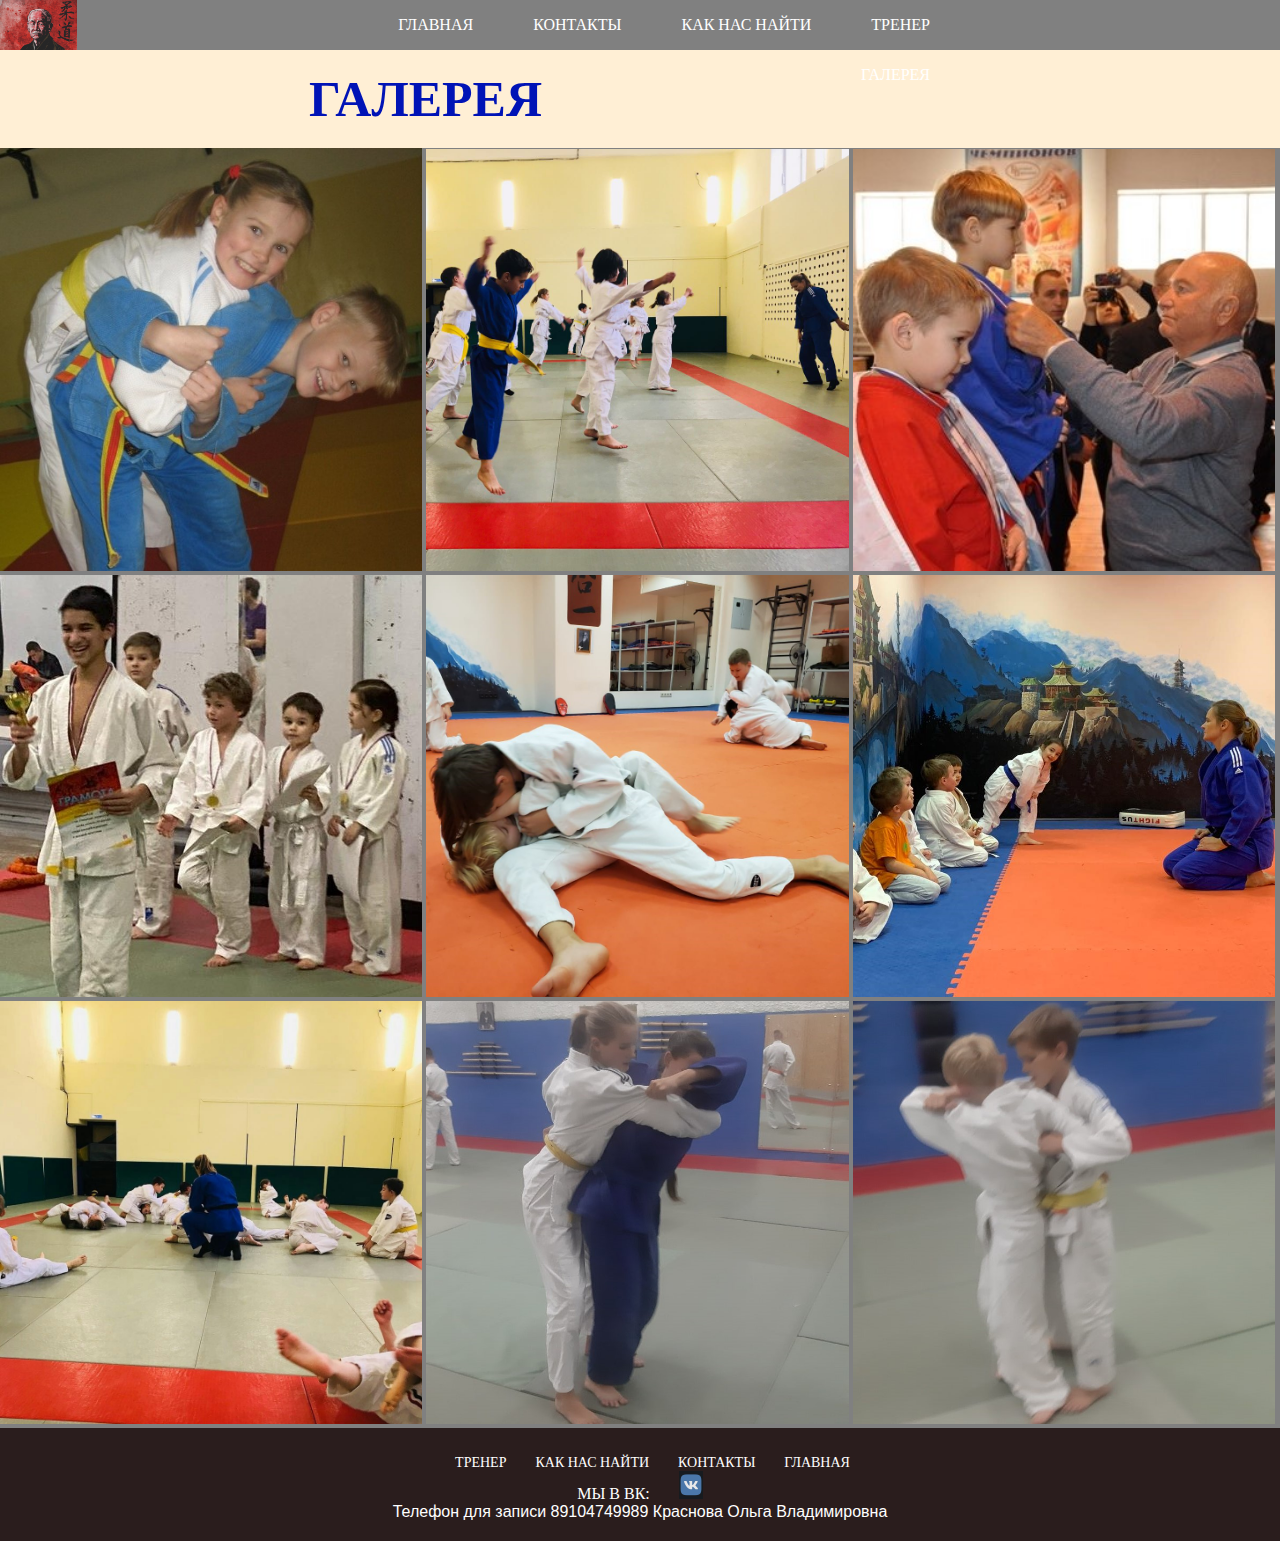
==== gallery.html @ 12585fbc "qwert" ====
﻿<!DOCTYPE html>
<html>
<head>
    <meta charset="utf-8" />
    <link rel="stylesheet" type="text/css" href="style.css" />
    <link rel="icon" href="picturesforsite/background.PNG" />
    <meta name="yandex-verification" content="4bba369a0786f77c" />
    <title>
        Kano - Клуб дзюдо в Москве ВАО
    </title>
    <meta title="Клуб дзюдо Кано на Преображенской и Семеновской" />
    <meta name="description" lang="ru" content="Объявляется набор в секцию ДЗЮДО. Первая тренировка БЕСПЛАТНО!
Рядом с метро Преображенская, Семеновская, Измайловская. Запись по телефону 89104749989 (с 12 до 22)
Группы с сентября по адресу 1-я Бухвостова- 3. вт, чт -дошкольники, школьники.
Мироновская-25 damo.ru ср.сб -дошкольники.
Тренер по дзюдо Краснова Ольга Владимировна 89104749989. Мастер спорта по самбо и дзюдо, победитель Первенства Мира по самбо, Чемпион Кубка России по самбо, бронзовый призер Первенства России по дзюдо.
Высшее образование: Московская Академия Физической Культуры. Опыт работы 20 лет. Дети с 4 -6 лет (офп с элементами дзюдо), дети 7-16 лет, взрослые.
Разработала программу Семья и дзюдо, подразумевающую совместные тренировки родителей и детей. Организую соревнования, открытые тренировки, показательные выступления, спортивные лагеря, походы и др), На тренировках дети получают гармоничное развитие (ведь борьба развивает все физические качества, от силы и координации до гибкости и выносливости, и все группы мышц), учатся дисциплине, настойчивости, приобретают уверенность в себе." />
    <meta name="keywords" content="Клуб дзюдо Кано, дзюдо Преображенская площадь,дзюдо Семеновская, дзюдо Измайловская, дзюдо Восточный административный округ, дзюдо ВАО, Дзюдо в Москве, Спорт в Москве, Спорт ВАО, Спорт, Дзюдо" />
    <script src="script.JS"></script>
</head>
<body>
    <a href="index.html">
        <div class="logo">
            <img src="picturesforsite/background.PNG" alt="" />
        </div>
    </a>

    <nav>
        <ul>
            <li><a href="teacher.html">ТРЕНЕР</a></li>
            <li><a href="map.html">КАК НАС НАЙТИ</a></li>
            <li><a href="tel.html">КОНТАКТЫ</a></li>
            <li><a href="index.html">ГЛАВНАЯ</a></li>
            <li><a hreg="gallery.html">ГАЛЕРЕЯ</a></li>
        </ul>
    </nav>
    <div id="maininformation">
        <div class="ads">
            <h1>Галерея</h1>
        </div>
        <div class="gallery">
            <div class="line1">
                <img src="picturesforsite\gallery\1.jpg" alt="" />
                <img src="picturesforsite\gallery\2.jpg" alt="" />
                <img src="picturesforsite\gallery\3.jpg" alt="" />
            </div>
            <div class="line2">
                <img src="picturesforsite\gallery\4.jpg" alt="" />
                <img src="picturesforsite\gallery\5.jpg" alt="" />
                <img src="picturesforsite\gallery\6.jpg" alt="" />
            </div>
            <div class="line3">
                <img src="picturesforsite\gallery\7.jpg" alt="" />
                <img src="picturesforsite\gallery\8.jpg" alt="" />
                <img src="picturesforsite\gallery\9.jpg" alt="" />
            </div>
        </div>
    </div>
    <footer>
        <nav>
            <a href="teacher.html">ТРЕНЕР</a>
            <a href="map.html">КАК НАС НАЙТИ</a>
            <a href="tel.html">КОНТАКТЫ</a>
            <a href="index.html">ГЛАВНАЯ</a>
        </nav>
        <div class="social">
            МЫ В ВК:
            <a href="https://vk.com/club184403996"><img id="vk" src="picturesforsite/vk.PNG" alt="" /></a>
        </div>
        <p>Телефон для записи 89104749989 Краснова Ольга Владимировна</p>
    </footer>
</body>
</html>
---- style.css ----
*{
    padding:0;
    margin:0;
}


.gallery{
    background-color:grey;
}


.gallery img {
    width: 33%;
}


.gallary img:hover{
    opacity: .5;
}



.logo img{
    position: absolute;
    height: 50px;
    opacity: .7;
}


a{
    text-decoration:none;
}

body{
    background-color: papayawhip;
}


.slider{
    width:1100px;
    height:600px;
    overflow:hidden;
    border:10px solid #fff;
}


.middle {
    position: static;
    margin-left: 50%;
    margin-top: 350px;
    padding: 10px;
    padding-bottom: 1px;
    transform: translate(-50%,-50%);
}


.navigation {
    position:absolute;
    bottom:16px;
    left:50%;
    transform:translateX(-50%);
    display:flex;
}


.bar{
    height:8px;
    width:30px;
    margin:6px;
    cursor:pointer;
    background-color:#ddd;
    opacity: .8;
    border-radius:10px;
    transition: all .4s ease;
}


.bar:hover{
    opacity:.1;
    transform: scale(1.1);
}


input[name="r"]{
    position:absolute;
    visibility:hidden;
}


.slides{
    width:220%;
    height:100%;
    display:flex;
}


.slide{
    height:100%;
    transition:all .6s ease;
}


.slide img{
    /*width: 100%;*/
    height: 100%;
}


#r1:checked ~ .s1{
    margin-left:0;
}


#r2:checked ~ .s1 {
    margin-left: -25%;
}


#r3:checked ~ .s1 {
    margin-left: -50%;
}


#r4:checked ~ .s1 {
    margin-left: -75%;
}


#r5:checked ~ .s1 {
    margin-left: -100%;
}


#r6:checked ~ .s1 {
    margin-left: -125%;
}


#r7:checked ~ .s1 {
    margin-left: -150%;
}


#maininformation {
    
    width: 100%;
}


.ads {
    font-size: 25px;
    text-align: center;
    text-transform: uppercase;
    color: #0013b6;
    margin: 20px;
    /*background-color: rgba(186, 186, 186, 0.5);*/
}

#map {
    font-size: 25px;
    text-align: center;
    text-transform: uppercase;
    color: #000;
    margin: 20px;
    background-color: rgba(128, 128, 128, 0.6);
}


nav {
    width: 50%;
    margin: 0 auto;
}


nav:before {
    content: '';
    display: block;
    height: 50px;
    width: 100%;
    background: #808080;
    position: absolute;
    left: 0;
    z-index: -1;
}

ul {
    margin: 0;
    padding: 0;
    list-style: none;
    height: 50px;
}


ul li {
    float: right;
}


ul li a {
            color: #ffffff;
            display: block;
            height: 50px;
            padding: 0 30px;
            text-transform: uppercase;
            text-decoration: none;
            line-height: 50px;
}


ul li a:hover {
    background: red
}


#name {
    font-family:'Franklin Gothic Medium', 'Arial Narrow', Arial, sans-serif;
    font-size: 100px;
    color: red;
}


#preo{
    color: red;
}


#sem {
    color: darkblue;
}


footer
{
    width:100%;
    height:auto;
    background:#2a1d1d;
    margin:0 auto;
    text-align:center;
    padding-top:25px;
    padding-bottom:20px;
}


footer p{
    color:white;
}



footer a{
    color: white;
    font-size:14px;
    margin-left:25px;
}


footer nav a:hover{
    border-bottom: 1px solid white;
}


footer .social{
    color:white;
    font-size:16px;
}


p {
    font-family: 'Franklin Gothic Medium', 'Arial Narrow', Arial, sans-serif;
    color: #000;
}
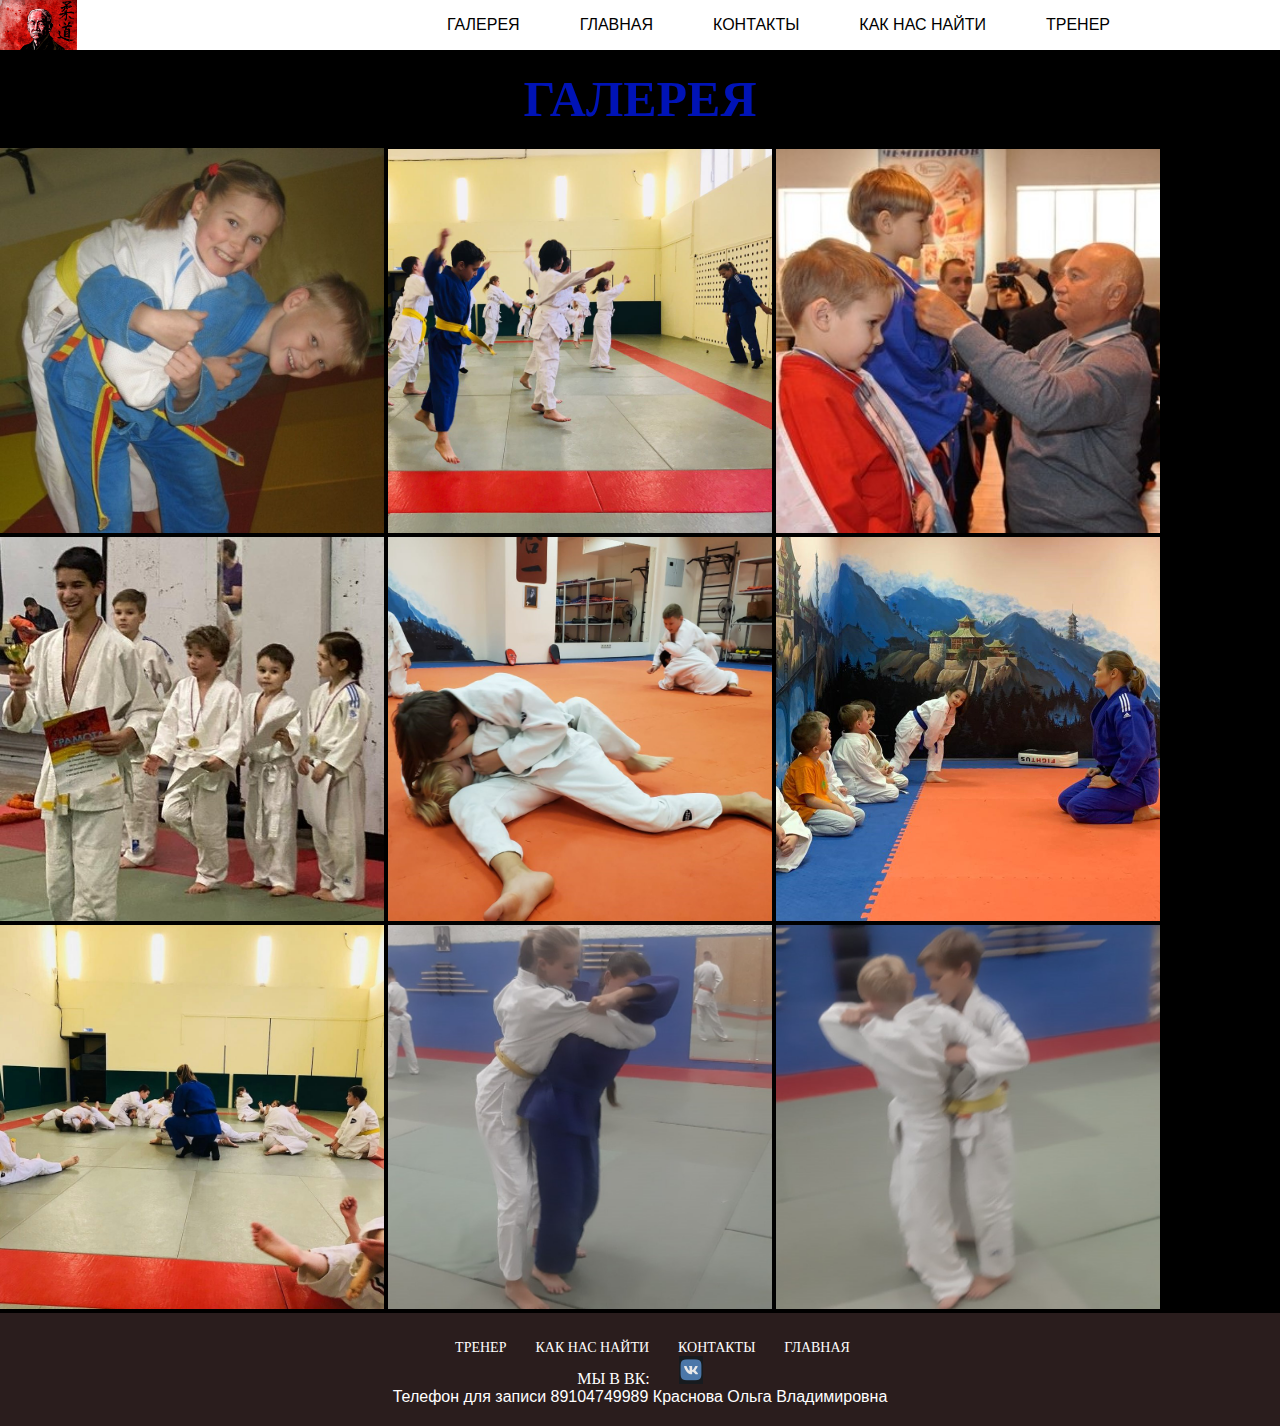
==== commit d6e62c38: "QWERTY" ====
--- a/gallery.html
+++ b/gallery.html
@@ -5,6 +5,21 @@
     <link rel="stylesheet" type="text/css" href="style.css" />
     <link rel="icon" href="picturesforsite/background.PNG" />
     <meta name="yandex-verification" content="4bba369a0786f77c" />
+	<!-- Yandex.Metrika counter -->
+<script type="text/javascript" >
+   (function(m,e,t,r,i,k,a){m[i]=m[i]||function(){(m[i].a=m[i].a||[]).push(arguments)};
+   m[i].l=1*new Date();k=e.createElement(t),a=e.getElementsByTagName(t)[0],k.async=1,k.src=r,a.parentNode.insertBefore(k,a)})
+   (window, document, "script", "https://mc.yandex.ru/metrika/tag.js", "ym");
+
+   ym(66347389, "init", {
+        clickmap:true,
+        trackLinks:true,
+        accurateTrackBounce:true,
+        webvisor:true
+   });
+</script>
+<noscript><div><img src="https://mc.yandex.ru/watch/66347389" style="position:absolute; left:-9999px;" alt="" /></div></noscript>
+<!-- /Yandex.Metrika counter -->
     <title>
         Kano - Клуб дзюдо в Москве ВАО
     </title>
--- a/style.css
+++ b/style.css
@@ -4,18 +4,18 @@
 }
 
 
-.gallery{
+/*.gallery{
     background-color:grey;
-}
+}*/
 
 
 .gallery img {
-    width: 33%;
-}
-
-
-.gallary img:hover{
-    opacity: .5;
+    width: 30%;
+}
+
+
+.gallery img:hover{
+    opacity: .9;
 }
 
 
@@ -23,7 +23,7 @@
 .logo img{
     position: absolute;
     height: 50px;
-    opacity: .7;
+/*    opacity: .7;*/
 }
 
 
@@ -32,7 +32,7 @@
 }
 
 body{
-    background-color: papayawhip;
+    background-color: black;
 }
 
 
@@ -162,12 +162,12 @@
     text-transform: uppercase;
     color: #000;
     margin: 20px;
-    background-color: rgba(128, 128, 128, 0.6);
+    /*background-color: rgba(128, 128, 128, 0.6);*/
 }
 
 
 nav {
-    width: 50%;
+    width: 1000px;
     margin: 0 auto;
 }
 
@@ -177,7 +177,7 @@
     display: block;
     height: 50px;
     width: 100%;
-    background: #808080;
+    background: #fff;
     position: absolute;
     left: 0;
     z-index: -1;
@@ -197,7 +197,8 @@
 
 
 ul li a {
-            color: #ffffff;
+            color: black;
+            font-family: 'Franklin Gothic Medium', 'Arial Narrow', Arial, sans-serif;
             display: block;
             height: 50px;
             padding: 0 30px;
@@ -208,6 +209,8 @@
 
 
 ul li a:hover {
+    font-family: 'Franklin Gothic Medium', 'Arial Narrow', Arial, sans-serif;
+    color:white;
     background: red
 }
 
@@ -267,5 +270,5 @@
 
 p {
     font-family: 'Franklin Gothic Medium', 'Arial Narrow', Arial, sans-serif;
-    color: #000;
+    color: #fff;
 }